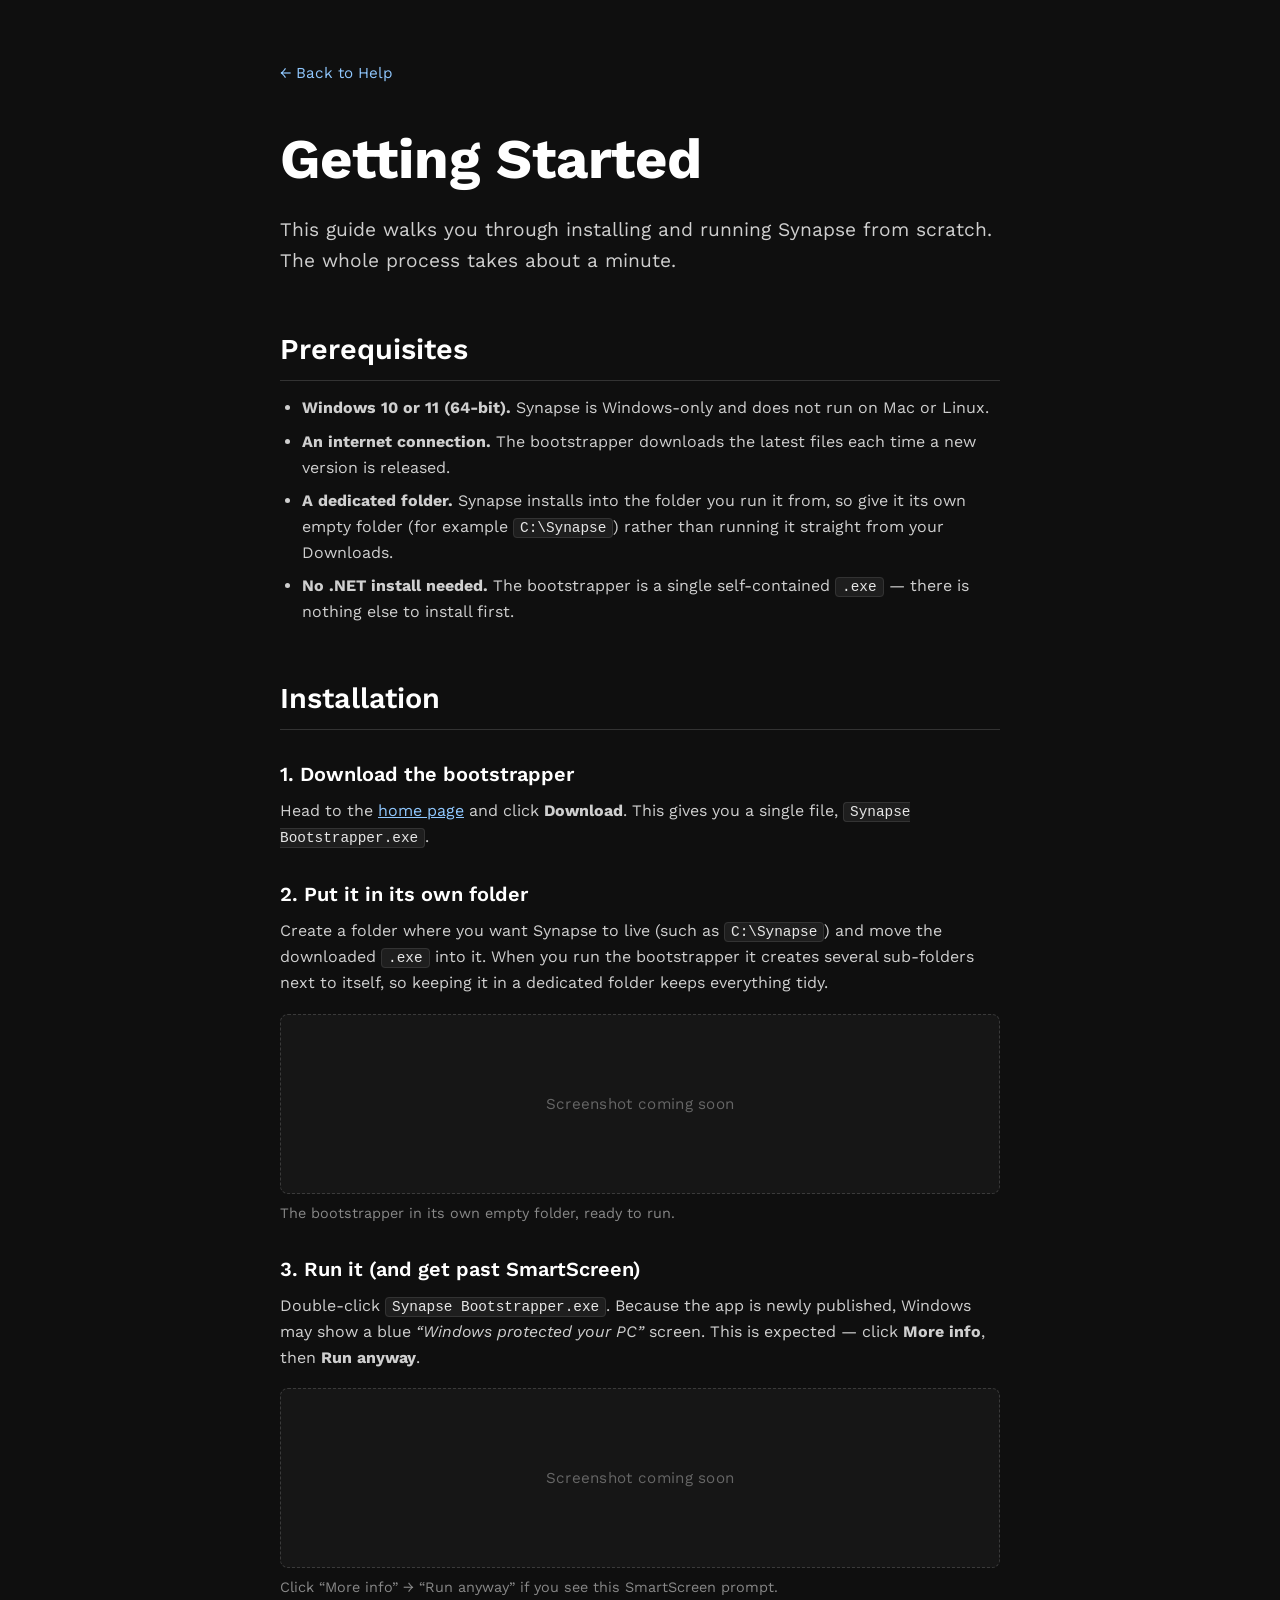
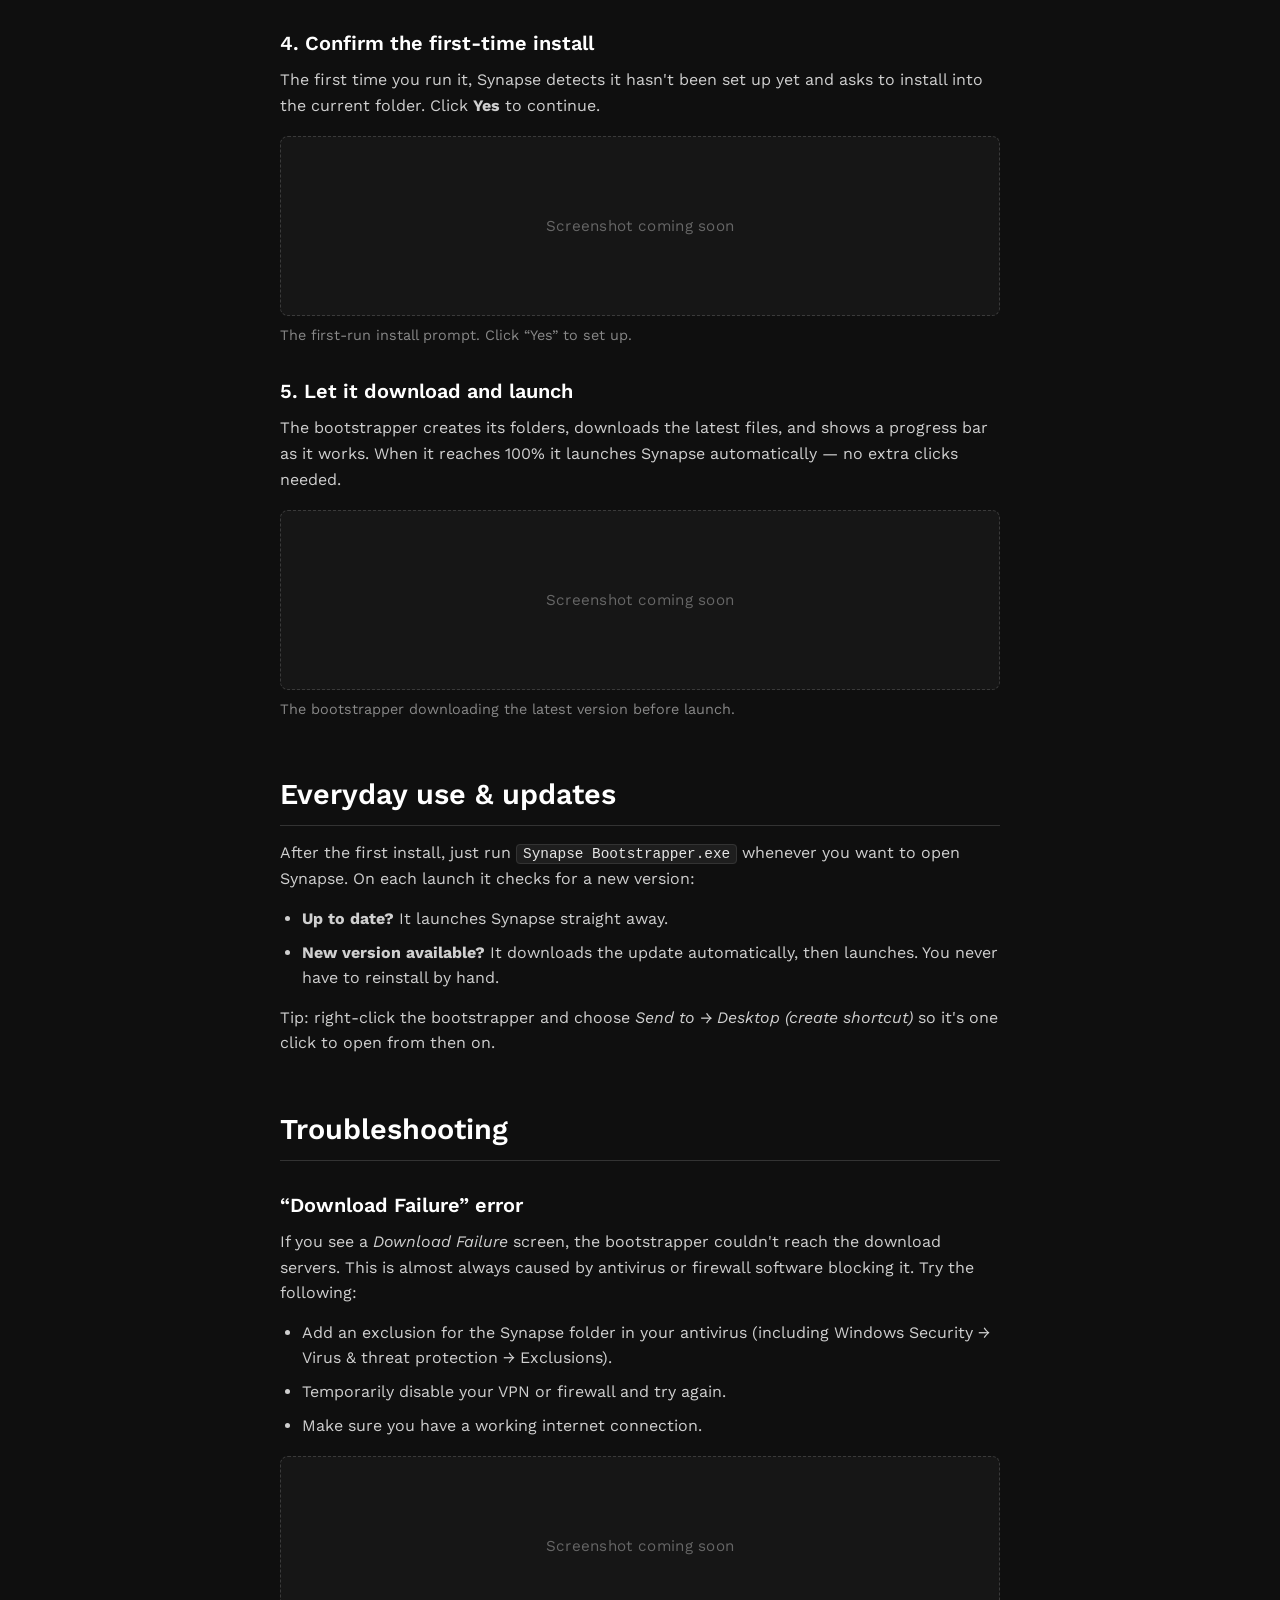
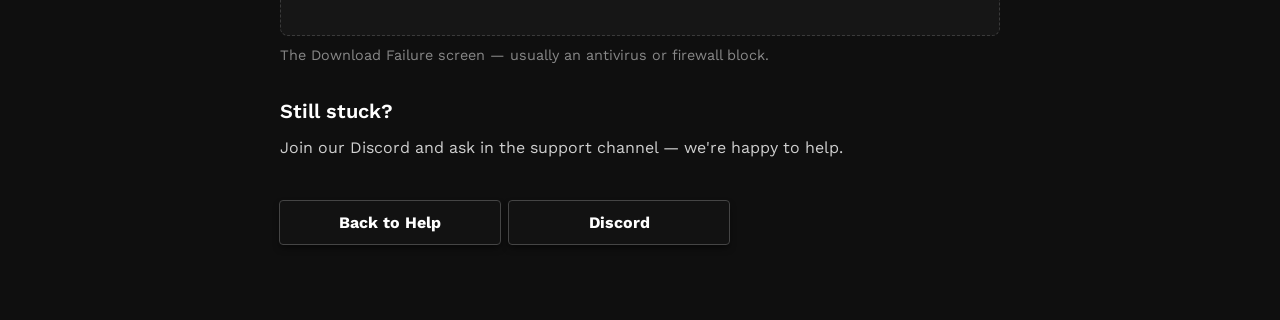
==== getting-started.html @ 1a22759c "Add Getting Started guide and Help button on home page Co-Authored-By: Claude Fable 5 <noreply@anthr" ====
<!DOCTYPE html>
<html lang="en">
<head>
    <meta charset="UTF-8" />
    <meta name="viewport" content="width=device-width, initial-scale=1.0" />
    <link rel="stylesheet" href="styles.css" />
    <title>Getting Started - Chilly's Interfaces</title>
</head>
<body>
    <main class="doc">
        <a class="doc-back" href="help.html">&larr; Back to Help</a>

        <h1 class="fade-in">Getting Started</h1>
        <p class="doc-lead fade-in fade-in-delay-1">
            This guide walks you through installing and running Synapse from scratch.
            The whole process takes about a minute.
        </p>

        <h2>Prerequisites</h2>
        <ul class="doc-list">
            <li><strong>Windows 10 or 11 (64-bit).</strong> Synapse is Windows-only and does not run on Mac or Linux.</li>
            <li><strong>An internet connection.</strong> The bootstrapper downloads the latest files each time a new version is released.</li>
            <li><strong>A dedicated folder.</strong> Synapse installs into the folder you run it from, so give it its own empty folder (for example <code>C:\Synapse</code>) rather than running it straight from your Downloads.</li>
            <li><strong>No .NET install needed.</strong> The bootstrapper is a single self-contained <code>.exe</code> &mdash; there is nothing else to install first.</li>
        </ul>

        <h2 id="install">Installation</h2>

        <h3>1. Download the bootstrapper</h3>
        <p>Head to the <a href="index.html">home page</a> and click <strong>Download</strong>. This gives you a single file, <code>Synapse Bootstrapper.exe</code>.</p>

        <h3>2. Put it in its own folder</h3>
        <p>Create a folder where you want Synapse to live (such as <code>C:\Synapse</code>) and move the downloaded <code>.exe</code> into it. When you run the bootstrapper it creates several sub-folders next to itself, so keeping it in a dedicated folder keeps everything tidy.</p>
        <figure class="doc-figure">
            <img src="images/gs-folder.png" alt="Synapse Bootstrapper.exe placed in its own folder" />
            <figcaption>The bootstrapper in its own empty folder, ready to run.</figcaption>
        </figure>

        <h3>3. Run it (and get past SmartScreen)</h3>
        <p>Double-click <code>Synapse Bootstrapper.exe</code>. Because the app is newly published, Windows may show a blue <em>&ldquo;Windows protected your PC&rdquo;</em> screen. This is expected &mdash; click <strong>More info</strong>, then <strong>Run anyway</strong>.</p>
        <figure class="doc-figure">
            <img src="images/gs-smartscreen.png" alt="Windows SmartScreen prompt with Run anyway button" />
            <figcaption>Click &ldquo;More info&rdquo; &rarr; &ldquo;Run anyway&rdquo; if you see this SmartScreen prompt.</figcaption>
        </figure>

        <h3>4. Confirm the first-time install</h3>
        <p>The first time you run it, Synapse detects it hasn't been set up yet and asks to install into the current folder. Click <strong>Yes</strong> to continue.</p>
        <figure class="doc-figure">
            <img src="images/gs-install-prompt.png" alt="Synapse X Installation prompt with Yes and No buttons" />
            <figcaption>The first-run install prompt. Click &ldquo;Yes&rdquo; to set up.</figcaption>
        </figure>

        <h3>5. Let it download and launch</h3>
        <p>The bootstrapper creates its folders, downloads the latest files, and shows a progress bar as it works. When it reaches 100% it launches Synapse automatically &mdash; no extra clicks needed.</p>
        <figure class="doc-figure">
            <img src="images/gs-downloading.png" alt="Bootstrapper progress bar downloading files" />
            <figcaption>The bootstrapper downloading the latest version before launch.</figcaption>
        </figure>

        <h2>Everyday use &amp; updates</h2>
        <p>After the first install, just run <code>Synapse Bootstrapper.exe</code> whenever you want to open Synapse. On each launch it checks for a new version:</p>
        <ul class="doc-list">
            <li><strong>Up to date?</strong> It launches Synapse straight away.</li>
            <li><strong>New version available?</strong> It downloads the update automatically, then launches. You never have to reinstall by hand.</li>
        </ul>
        <p>Tip: right-click the bootstrapper and choose <em>Send to &rarr; Desktop (create shortcut)</em> so it's one click to open from then on.</p>

        <h2 id="troubleshooting">Troubleshooting</h2>

        <h3>&ldquo;Download Failure&rdquo; error</h3>
        <p>If you see a <em>Download Failure</em> screen, the bootstrapper couldn't reach the download servers. This is almost always caused by antivirus or firewall software blocking it. Try the following:</p>
        <ul class="doc-list">
            <li>Add an exclusion for the Synapse folder in your antivirus (including Windows Security &rarr; Virus &amp; threat protection &rarr; Exclusions).</li>
            <li>Temporarily disable your VPN or firewall and try again.</li>
            <li>Make sure you have a working internet connection.</li>
        </ul>
        <figure class="doc-figure">
            <img src="images/gs-error.png" alt="Download Failure error screen" />
            <figcaption>The Download Failure screen &mdash; usually an antivirus or firewall block.</figcaption>
        </figure>

        <h3>Still stuck?</h3>
        <p>Join our Discord and ask in the support channel &mdash; we're happy to help.</p>

        <div class="hero-buttons doc-buttons">
            <button class="modern-button" onclick="window.location.href='help.html'">Back to Help</button>
            <button class="modern-button" onclick="window.location.href='https://discord.gg/9NPqhbEJk'">Discord</button>
        </div>
    </main>

    <script>
    // Until a real screenshot is added, show a tidy placeholder instead of a broken image.
    function swapForPlaceholder(img) {
        var box = document.createElement('div');
        box.className = 'doc-placeholder';
        box.textContent = 'Screenshot coming soon';
        img.replaceWith(box);
    }
    document.querySelectorAll('.doc-figure img').forEach(function (img) {
        img.addEventListener('error', function () { swapForPlaceholder(img); });
        // Catch images that already failed before this script ran.
        if (img.complete && img.naturalWidth === 0) {
            swapForPlaceholder(img);
        }
    });
    </script>
</body>
</html>
---- styles.css ----
@import url('https://fonts.googleapis.com/css2?family=Work+Sans:wght@400;500;600&display=swap');

* {
  margin: 0;
  padding: 0;
  box-sizing: border-box;
}

body {
  font-family: 'Work Sans', sans-serif;
  line-height: 1.6;
  color: white;
  background-color: #0f0f0f;
}

::selection {
  background-color: #ffffff;
  color: #000000;
}

.hero {
  display: flex;
  flex-direction: column;
  justify-content: center;
  align-items: center;
  height: 100vh;
  padding: 0 20px;
  text-align: center;
  margin-top: -50px;
}

.help {
  display: flex;
  flex-direction: column;
  justify-content: center;
  align-items: center;
  min-height: 100vh;
  padding: 60px 20px;
  text-align: center;
}

.help h1 {
  font-size: clamp(2.4rem, 10vw, 4rem);
  font-weight: bold;
  margin-bottom: 5px;
}

.help p {
  font-size: 1.2rem;
  color: #aaa;
  margin-bottom: 30px;
}

.help .features-grid {
  width: 100%;
  max-width: 900px;
  margin-bottom: 40px;
}

.hero-buttons {
  display: flex;
  flex-wrap: wrap;
  justify-content: center;
  gap: 9px;
  width: 100%;
}

.doc {
  max-width: 760px;
  margin: 0 auto;
  padding: 60px 20px 80px;
}

.doc-back {
  display: inline-block;
  color: #aaa;
  text-decoration: none;
  font-size: 0.95rem;
  margin-bottom: 30px;
  transition: color 0.2s ease;
}

.doc-back:hover {
  color: white;
}

.doc h1 {
  font-size: clamp(2.4rem, 8vw, 3.5rem);
  font-weight: bold;
  margin-bottom: 10px;
}

.doc-lead {
  font-size: 1.2rem;
  color: #aaa;
  margin-bottom: 20px;
}

.doc h2 {
  font-size: 1.8rem;
  font-weight: 600;
  margin-top: 50px;
  margin-bottom: 14px;
  padding-bottom: 8px;
  border-bottom: 1px solid #333;
}

.doc h3 {
  font-size: 1.25rem;
  font-weight: 600;
  margin-top: 28px;
  margin-bottom: 8px;
}

.doc p {
  color: #cfcfcf;
  margin-bottom: 14px;
}

.doc-list {
  color: #cfcfcf;
  padding-left: 22px;
  margin-bottom: 14px;
}

.doc-list li {
  margin-bottom: 8px;
}

.doc a {
  color: #90c8ff;
}

.doc code {
  background: #1e1e1e;
  border: 1px solid #333;
  border-radius: 4px;
  padding: 1px 6px;
  font-size: 0.9em;
  font-family: Consolas, Menlo, monospace;
  color: #e6e6e6;
}

.doc-figure {
  margin: 18px 0 26px;
}

.doc-figure img {
  display: block;
  max-width: 100%;
  height: auto;
  border-radius: 8px;
  border: 1px solid #333;
  box-shadow: 0 3px 12px rgba(0, 0, 0, 0.5);
}

.doc-figure figcaption {
  margin-top: 8px;
  font-size: 0.9rem;
  color: #888;
}

.doc-placeholder {
  display: flex;
  align-items: center;
  justify-content: center;
  min-height: 180px;
  border: 1px dashed #3a3a3a;
  border-radius: 8px;
  background: #161616;
  color: #666;
  font-size: 0.95rem;
  letter-spacing: 0.02em;
}

.doc-buttons {
  justify-content: flex-start;
  margin-top: 40px;
}

a.feature-item {
  display: block;
  text-decoration: none;
  color: inherit;
}

.hero h1 {
  font-size: clamp(2.6rem, 12vw, 5rem);
  font-weight: bold;
  margin-bottom: 5px;
}

.hero p {
  font-size: 1.2rem;
  color: #aaa;
  margin-bottom: 30px;
}

.modern-button {
  display: inline-block;
  width: 220px;
  max-width: 100%;
  padding: 12px 0;
  border: none;
  border-radius: 3px;
  background: rgb(18, 18, 18);
  color: white;
  font-weight: bold;
  cursor: pointer;
  font-family: inherit;
  text-align: center;
  font-size: 1.0rem;
  outline: 1px solid #454545;
  box-shadow: 0 4px 6px rgba(0, 0, 0, 0.5);
  transition: background-color 0.2s ease, transform 0.15s ease;
}

.modern-button:hover {
  background-color: rgb(38, 38, 38);
}

.features {
  background: inherit;
  color: white;
  text-align: center;
  padding: 40px 20px;
}

.features h2 {
  font-size: 2.5rem;
  font-weight: 600;
  margin-bottom: 40px;
}

.features-grid {
  display: grid;
  grid-template-columns: repeat(auto-fit, minmax(220px, 1fr));
  gap: 15px 19px;
  max-width: 900px;
  margin: 0 auto;
}

.feature-item {
  background: #1e1e1e;
  padding: 25px 20px;
  border-radius: 8px;
  box-shadow: 0 3px 10px rgba(0,0,0,0.4);
  transition: background-color 0.3s ease;
  cursor: default;
  text-align: left;
}

.feature-item:hover {
  background-color: #2c2c2c;
}

.feature-item h3 {
  font-size: 1.3rem;
  font-weight: 600;
  margin-bottom: 8px;
  color: white;
}

.feature-item .icon {
  font-size: 1.1rem;
  flex-shrink: 0;
  margin-right: 2px;
}

.feature-item p {
  font-size: 1rem;
  color: #bbb;
  line-height: 1.4;
  margin: 0;
}

.footer {
  position: fixed;
  bottom: 0;
  width: 100%;
  background-color: #0f0f0f;
  color: #666;
  text-align: left;
  padding: 10px 10px;
  font-size: 0.9rem;
  font-family: inherit;
  user-select: none;
  border-top: 1px solid #333;
}

@keyframes fadeInUp {
  from {
    opacity: 0;
    transform: translateY(30px);
  }
  to {
    opacity: 1;
    transform: none;
  }
}

.fade-in {
  opacity: 0;
  animation: fadeInUp 1s ease-out forwards;
}

.fade-in-delay-1 {
  animation-delay: 0.2s;
}
.fade-in-delay-2 {
  animation-delay: 0.4s;
}
.fade-in-delay-3 {
  animation-delay: 0.5s;
}
.fade-in-delay-4 {
  animation-delay: 0.6s;
}
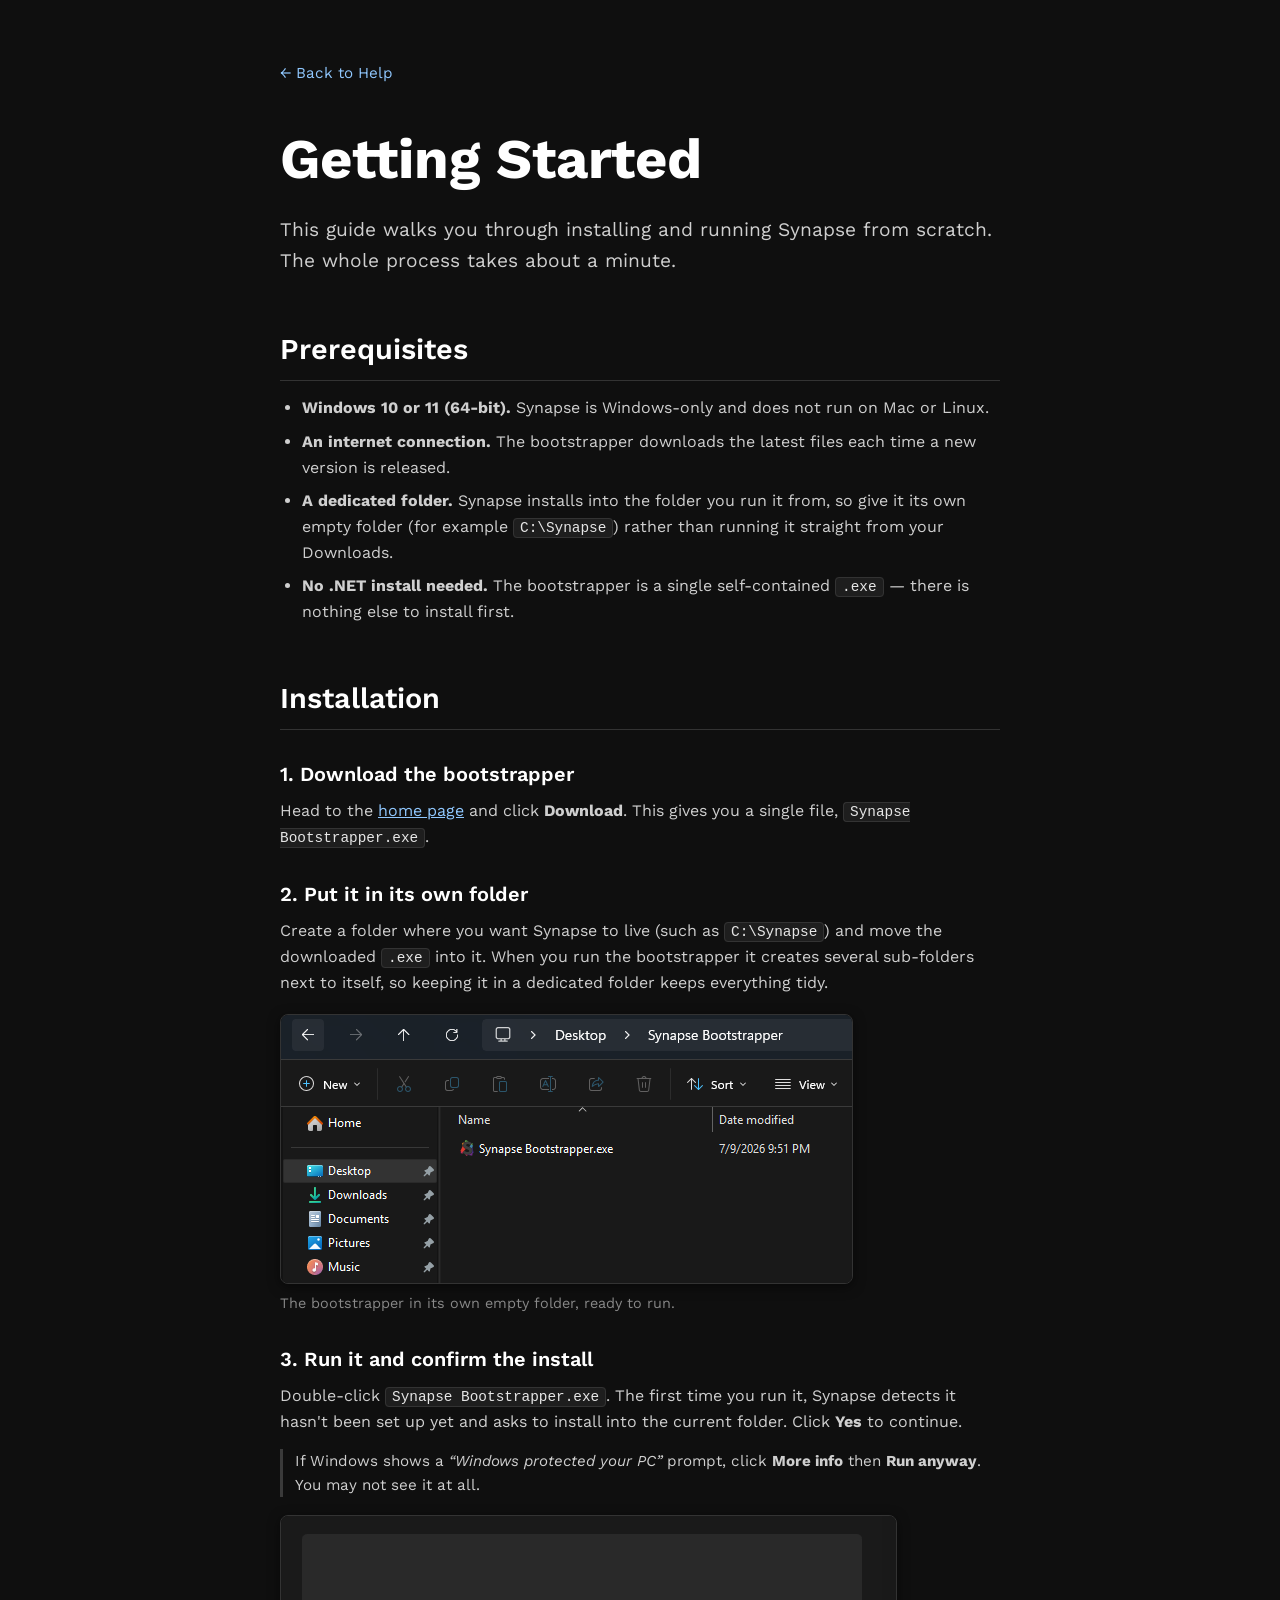
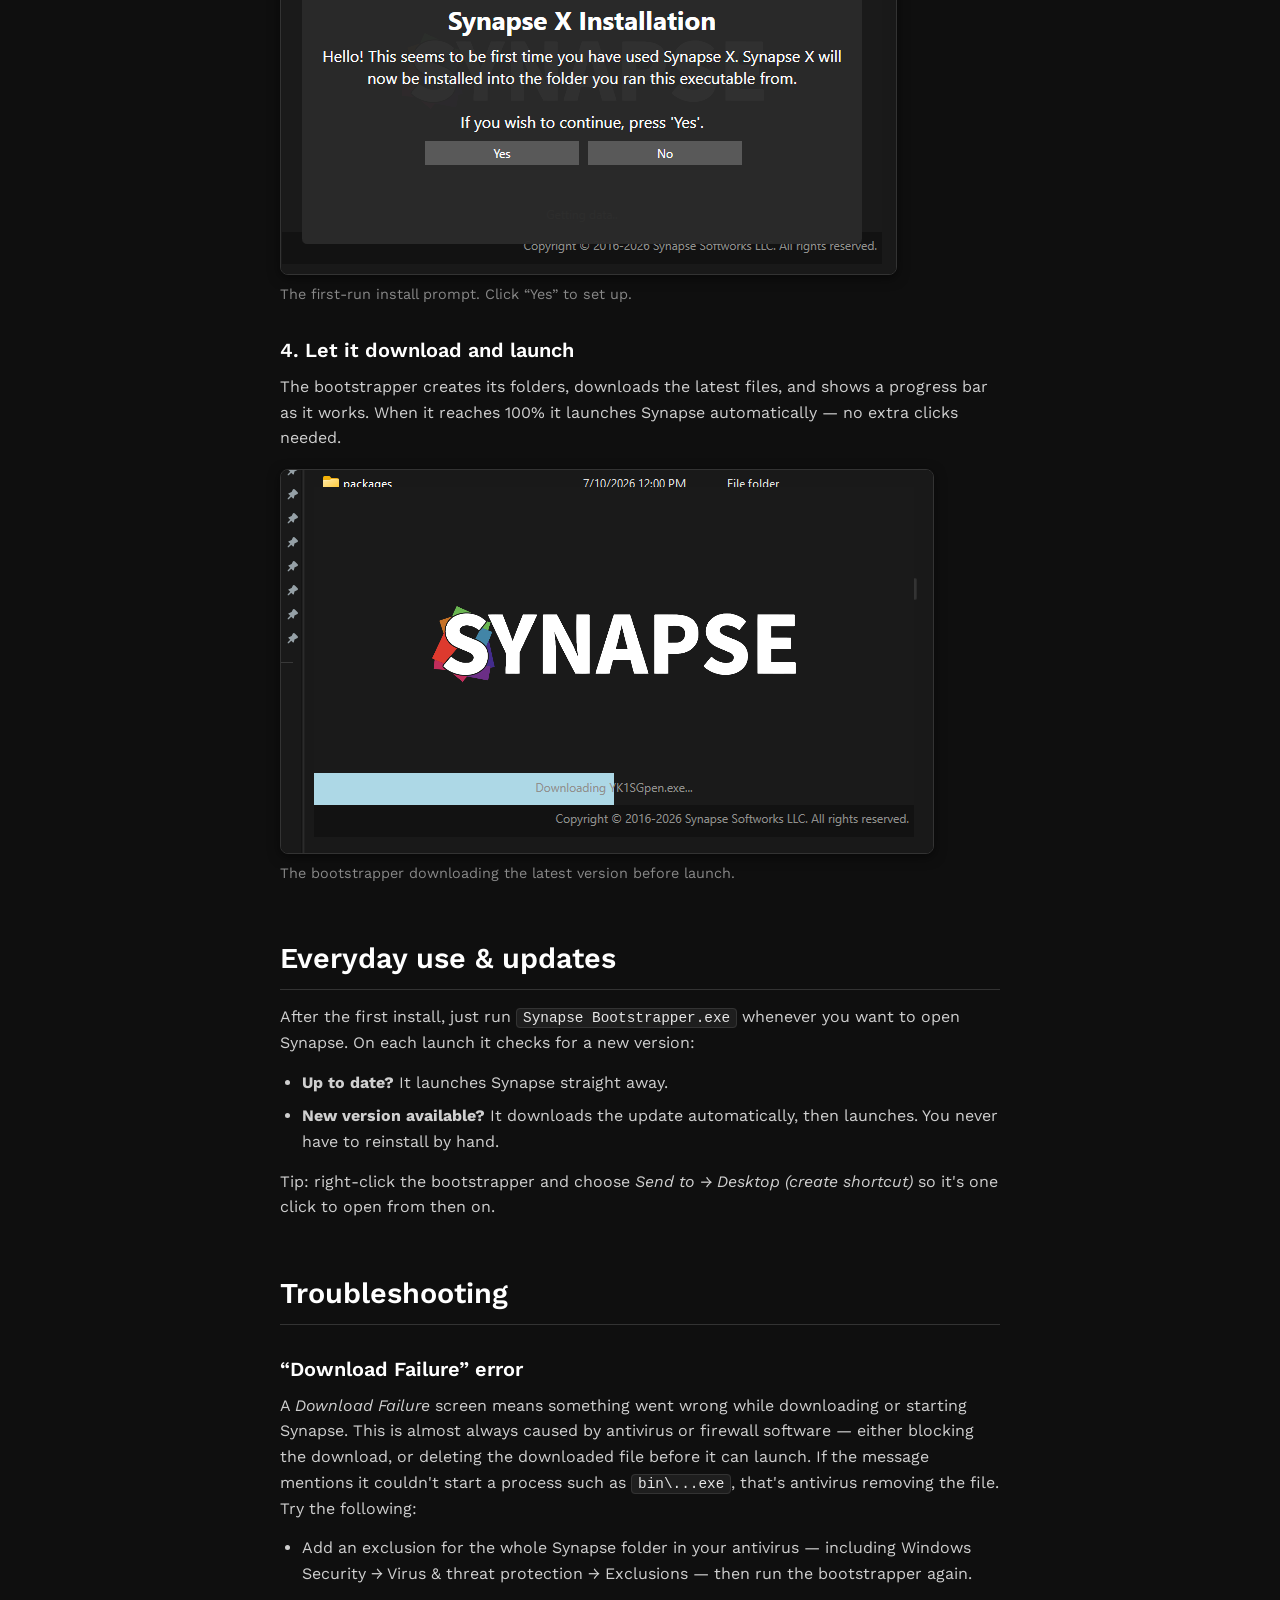
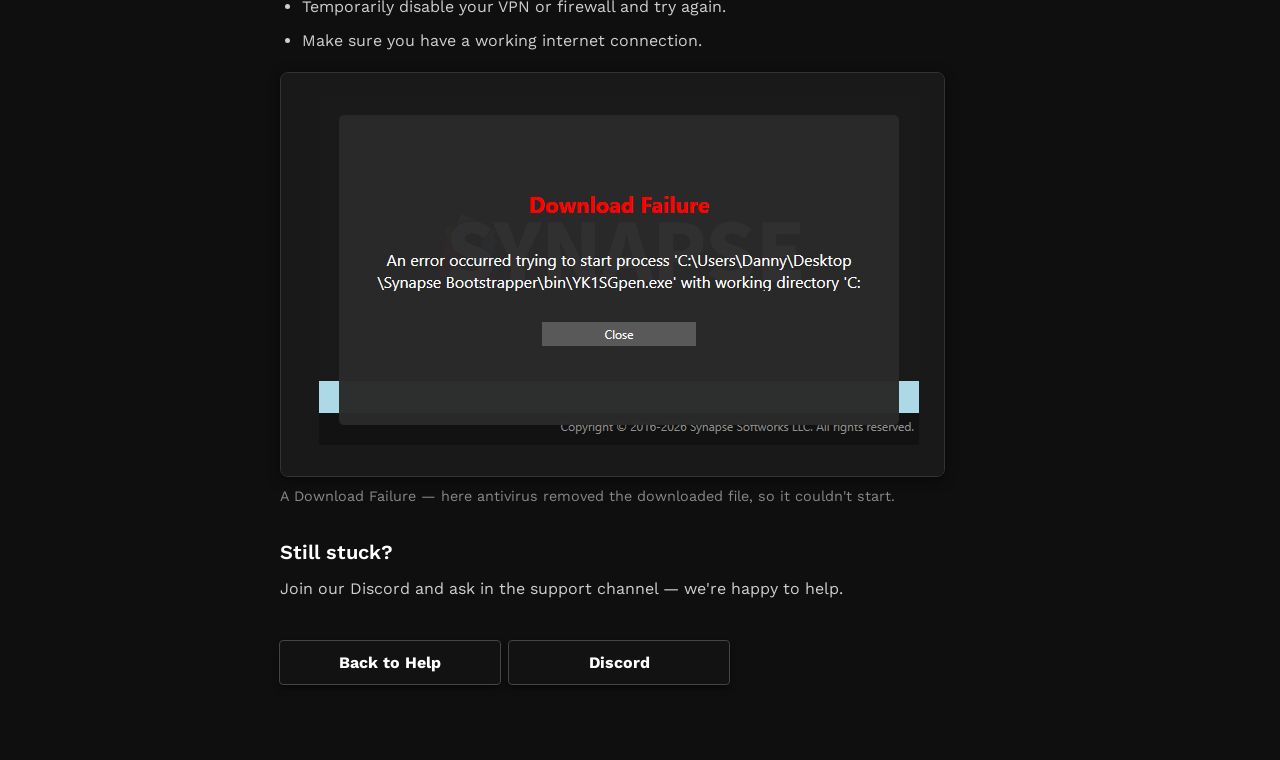
==== commit aca5678e: "Add Getting Started screenshots; fix SmartScreen and error-cause accuracy Co-Authored-By: Claude Fab" ====
--- a/getting-started.html
+++ b/getting-started.html
@@ -36,21 +36,15 @@
             <figcaption>The bootstrapper in its own empty folder, ready to run.</figcaption>
         </figure>
 
-        <h3>3. Run it (and get past SmartScreen)</h3>
-        <p>Double-click <code>Synapse Bootstrapper.exe</code>. Because the app is newly published, Windows may show a blue <em>&ldquo;Windows protected your PC&rdquo;</em> screen. This is expected &mdash; click <strong>More info</strong>, then <strong>Run anyway</strong>.</p>
-        <figure class="doc-figure">
-            <img src="images/gs-smartscreen.png" alt="Windows SmartScreen prompt with Run anyway button" />
-            <figcaption>Click &ldquo;More info&rdquo; &rarr; &ldquo;Run anyway&rdquo; if you see this SmartScreen prompt.</figcaption>
-        </figure>
-
-        <h3>4. Confirm the first-time install</h3>
-        <p>The first time you run it, Synapse detects it hasn't been set up yet and asks to install into the current folder. Click <strong>Yes</strong> to continue.</p>
+        <h3>3. Run it and confirm the install</h3>
+        <p>Double-click <code>Synapse Bootstrapper.exe</code>. The first time you run it, Synapse detects it hasn't been set up yet and asks to install into the current folder. Click <strong>Yes</strong> to continue.</p>
+        <p class="doc-note">If Windows shows a <em>&ldquo;Windows protected your PC&rdquo;</em> prompt, click <strong>More info</strong> then <strong>Run anyway</strong>. You may not see it at all.</p>
         <figure class="doc-figure">
             <img src="images/gs-install-prompt.png" alt="Synapse X Installation prompt with Yes and No buttons" />
             <figcaption>The first-run install prompt. Click &ldquo;Yes&rdquo; to set up.</figcaption>
         </figure>
 
-        <h3>5. Let it download and launch</h3>
+        <h3>4. Let it download and launch</h3>
         <p>The bootstrapper creates its folders, downloads the latest files, and shows a progress bar as it works. When it reaches 100% it launches Synapse automatically &mdash; no extra clicks needed.</p>
         <figure class="doc-figure">
             <img src="images/gs-downloading.png" alt="Bootstrapper progress bar downloading files" />
@@ -68,15 +62,15 @@
         <h2 id="troubleshooting">Troubleshooting</h2>
 
         <h3>&ldquo;Download Failure&rdquo; error</h3>
-        <p>If you see a <em>Download Failure</em> screen, the bootstrapper couldn't reach the download servers. This is almost always caused by antivirus or firewall software blocking it. Try the following:</p>
+        <p>A <em>Download Failure</em> screen means something went wrong while downloading or starting Synapse. This is almost always caused by antivirus or firewall software &mdash; either blocking the download, or deleting the downloaded file before it can launch. If the message mentions it couldn't start a process such as <code>bin\...exe</code>, that's antivirus removing the file. Try the following:</p>
         <ul class="doc-list">
-            <li>Add an exclusion for the Synapse folder in your antivirus (including Windows Security &rarr; Virus &amp; threat protection &rarr; Exclusions).</li>
+            <li>Add an exclusion for the whole Synapse folder in your antivirus &mdash; including Windows Security &rarr; Virus &amp; threat protection &rarr; Exclusions &mdash; then run the bootstrapper again.</li>
             <li>Temporarily disable your VPN or firewall and try again.</li>
             <li>Make sure you have a working internet connection.</li>
         </ul>
         <figure class="doc-figure">
             <img src="images/gs-error.png" alt="Download Failure error screen" />
-            <figcaption>The Download Failure screen &mdash; usually an antivirus or firewall block.</figcaption>
+            <figcaption>A Download Failure &mdash; here antivirus removed the downloaded file, so it couldn't start.</figcaption>
         </figure>
 
         <h3>Still stuck?</h3>
--- a/styles.css
+++ b/styles.css
@@ -139,6 +139,14 @@
   font-size: 0.9em;
   font-family: Consolas, Menlo, monospace;
   color: #e6e6e6;
+}
+
+.doc-note {
+  font-size: 0.95rem;
+  color: #9a9a9a;
+  border-left: 3px solid #3a3a3a;
+  padding-left: 12px;
+  margin: 6px 0 14px;
 }
 
 .doc-figure {
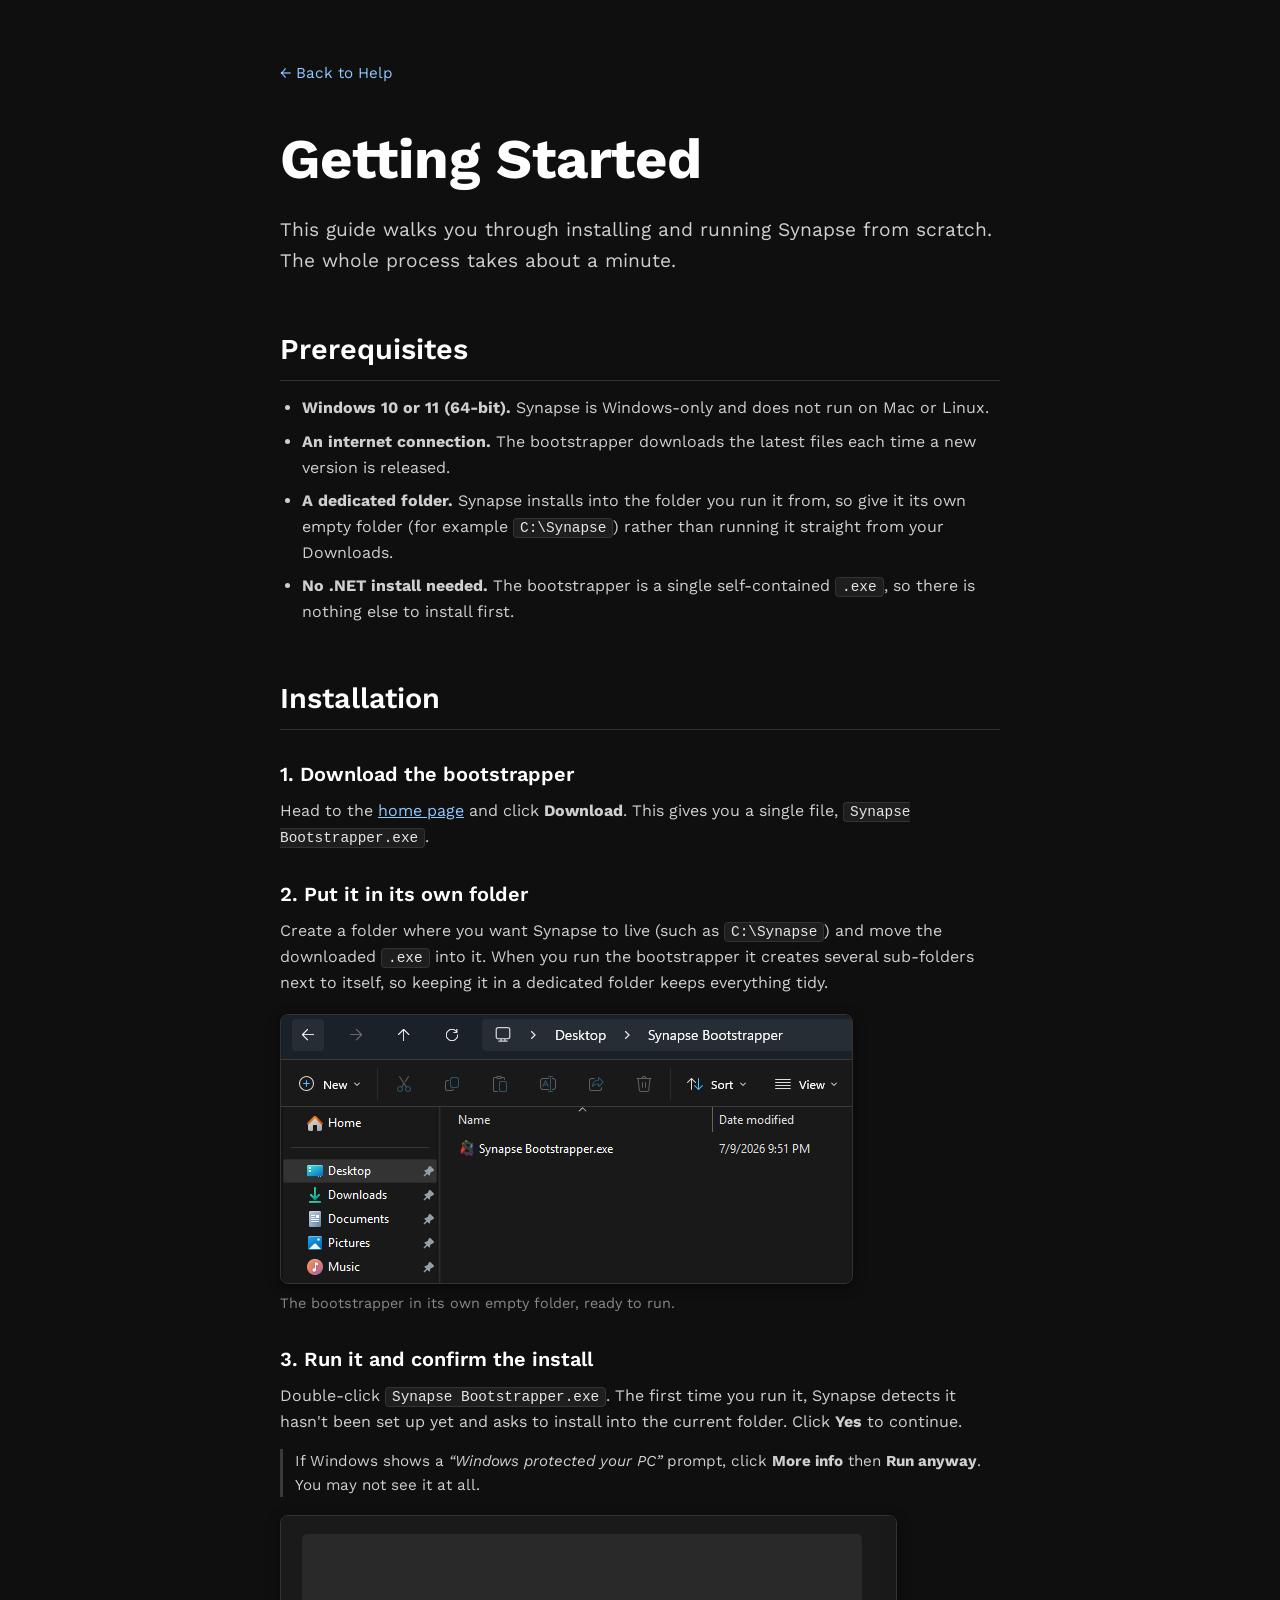
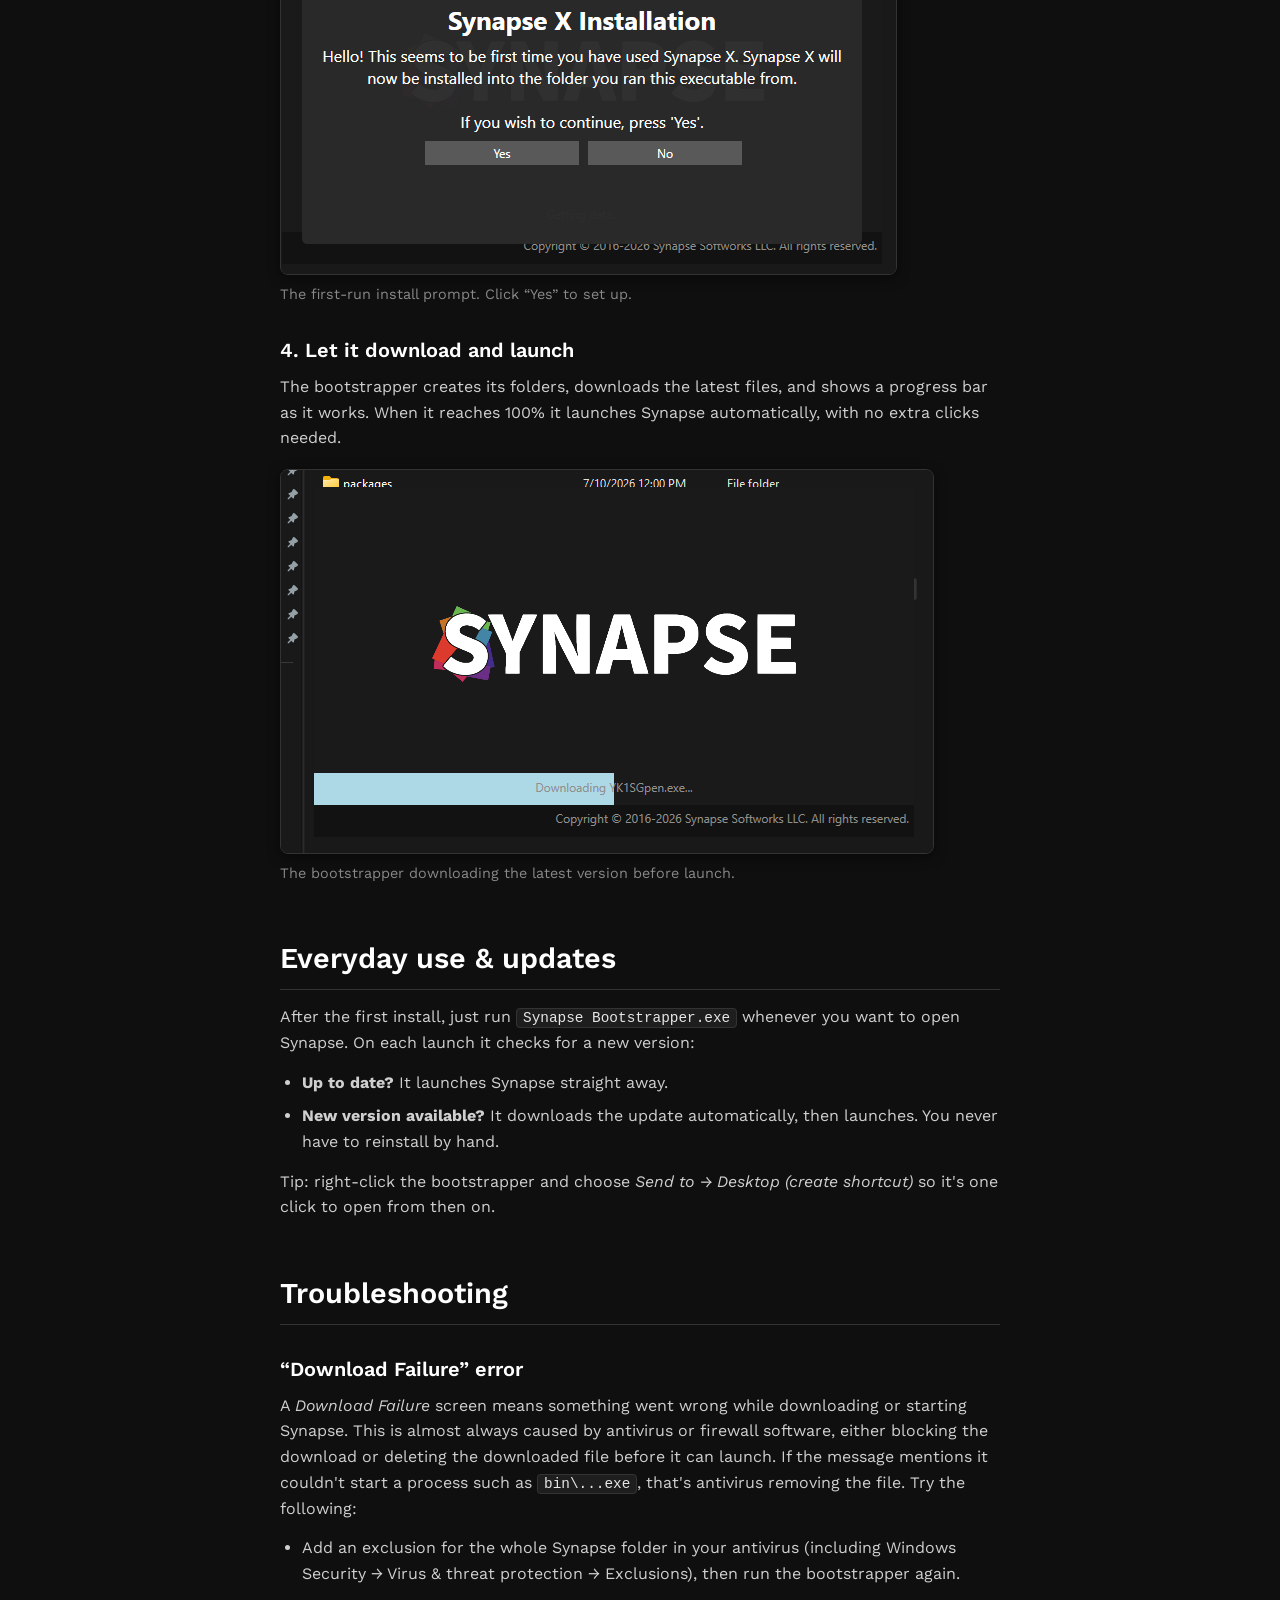
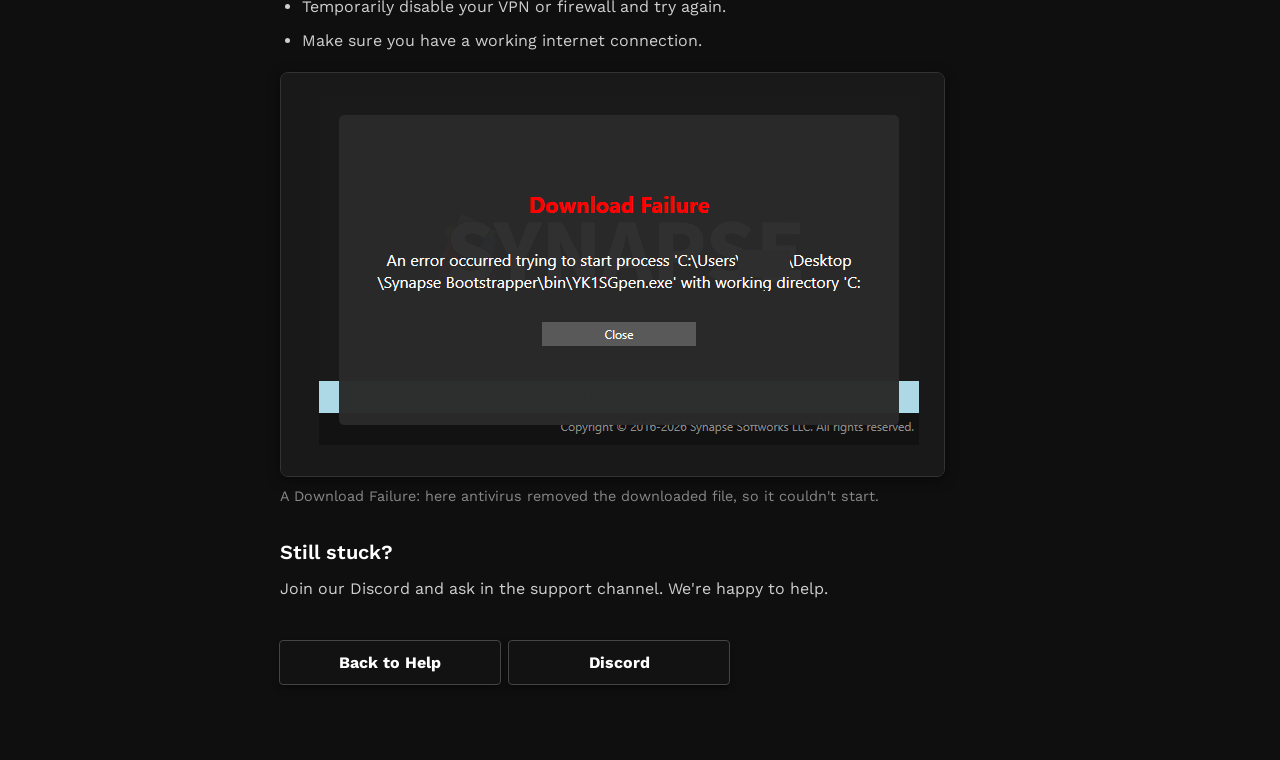
==== commit 582d0d2f: "Replace em dashes with plain punctuation Co-Authored-By: Claude Fable 5 <noreply@anthropic.com>" ====
--- a/getting-started.html
+++ b/getting-started.html
@@ -21,7 +21,7 @@
             <li><strong>Windows 10 or 11 (64-bit).</strong> Synapse is Windows-only and does not run on Mac or Linux.</li>
             <li><strong>An internet connection.</strong> The bootstrapper downloads the latest files each time a new version is released.</li>
             <li><strong>A dedicated folder.</strong> Synapse installs into the folder you run it from, so give it its own empty folder (for example <code>C:\Synapse</code>) rather than running it straight from your Downloads.</li>
-            <li><strong>No .NET install needed.</strong> The bootstrapper is a single self-contained <code>.exe</code> &mdash; there is nothing else to install first.</li>
+            <li><strong>No .NET install needed.</strong> The bootstrapper is a single self-contained <code>.exe</code>, so there is nothing else to install first.</li>
         </ul>
 
         <h2 id="install">Installation</h2>
@@ -45,7 +45,7 @@
         </figure>
 
         <h3>4. Let it download and launch</h3>
-        <p>The bootstrapper creates its folders, downloads the latest files, and shows a progress bar as it works. When it reaches 100% it launches Synapse automatically &mdash; no extra clicks needed.</p>
+        <p>The bootstrapper creates its folders, downloads the latest files, and shows a progress bar as it works. When it reaches 100% it launches Synapse automatically, with no extra clicks needed.</p>
         <figure class="doc-figure">
             <img src="images/gs-downloading.png" alt="Bootstrapper progress bar downloading files" />
             <figcaption>The bootstrapper downloading the latest version before launch.</figcaption>
@@ -62,19 +62,19 @@
         <h2 id="troubleshooting">Troubleshooting</h2>
 
         <h3>&ldquo;Download Failure&rdquo; error</h3>
-        <p>A <em>Download Failure</em> screen means something went wrong while downloading or starting Synapse. This is almost always caused by antivirus or firewall software &mdash; either blocking the download, or deleting the downloaded file before it can launch. If the message mentions it couldn't start a process such as <code>bin\...exe</code>, that's antivirus removing the file. Try the following:</p>
+        <p>A <em>Download Failure</em> screen means something went wrong while downloading or starting Synapse. This is almost always caused by antivirus or firewall software, either blocking the download or deleting the downloaded file before it can launch. If the message mentions it couldn't start a process such as <code>bin\...exe</code>, that's antivirus removing the file. Try the following:</p>
         <ul class="doc-list">
-            <li>Add an exclusion for the whole Synapse folder in your antivirus &mdash; including Windows Security &rarr; Virus &amp; threat protection &rarr; Exclusions &mdash; then run the bootstrapper again.</li>
+            <li>Add an exclusion for the whole Synapse folder in your antivirus (including Windows Security &rarr; Virus &amp; threat protection &rarr; Exclusions), then run the bootstrapper again.</li>
             <li>Temporarily disable your VPN or firewall and try again.</li>
             <li>Make sure you have a working internet connection.</li>
         </ul>
         <figure class="doc-figure">
             <img src="images/gs-error.png" alt="Download Failure error screen" />
-            <figcaption>A Download Failure &mdash; here antivirus removed the downloaded file, so it couldn't start.</figcaption>
+            <figcaption>A Download Failure: here antivirus removed the downloaded file, so it couldn't start.</figcaption>
         </figure>
 
         <h3>Still stuck?</h3>
-        <p>Join our Discord and ask in the support channel &mdash; we're happy to help.</p>
+        <p>Join our Discord and ask in the support channel. We're happy to help.</p>
 
         <div class="hero-buttons doc-buttons">
             <button class="modern-button" onclick="window.location.href='help.html'">Back to Help</button>
